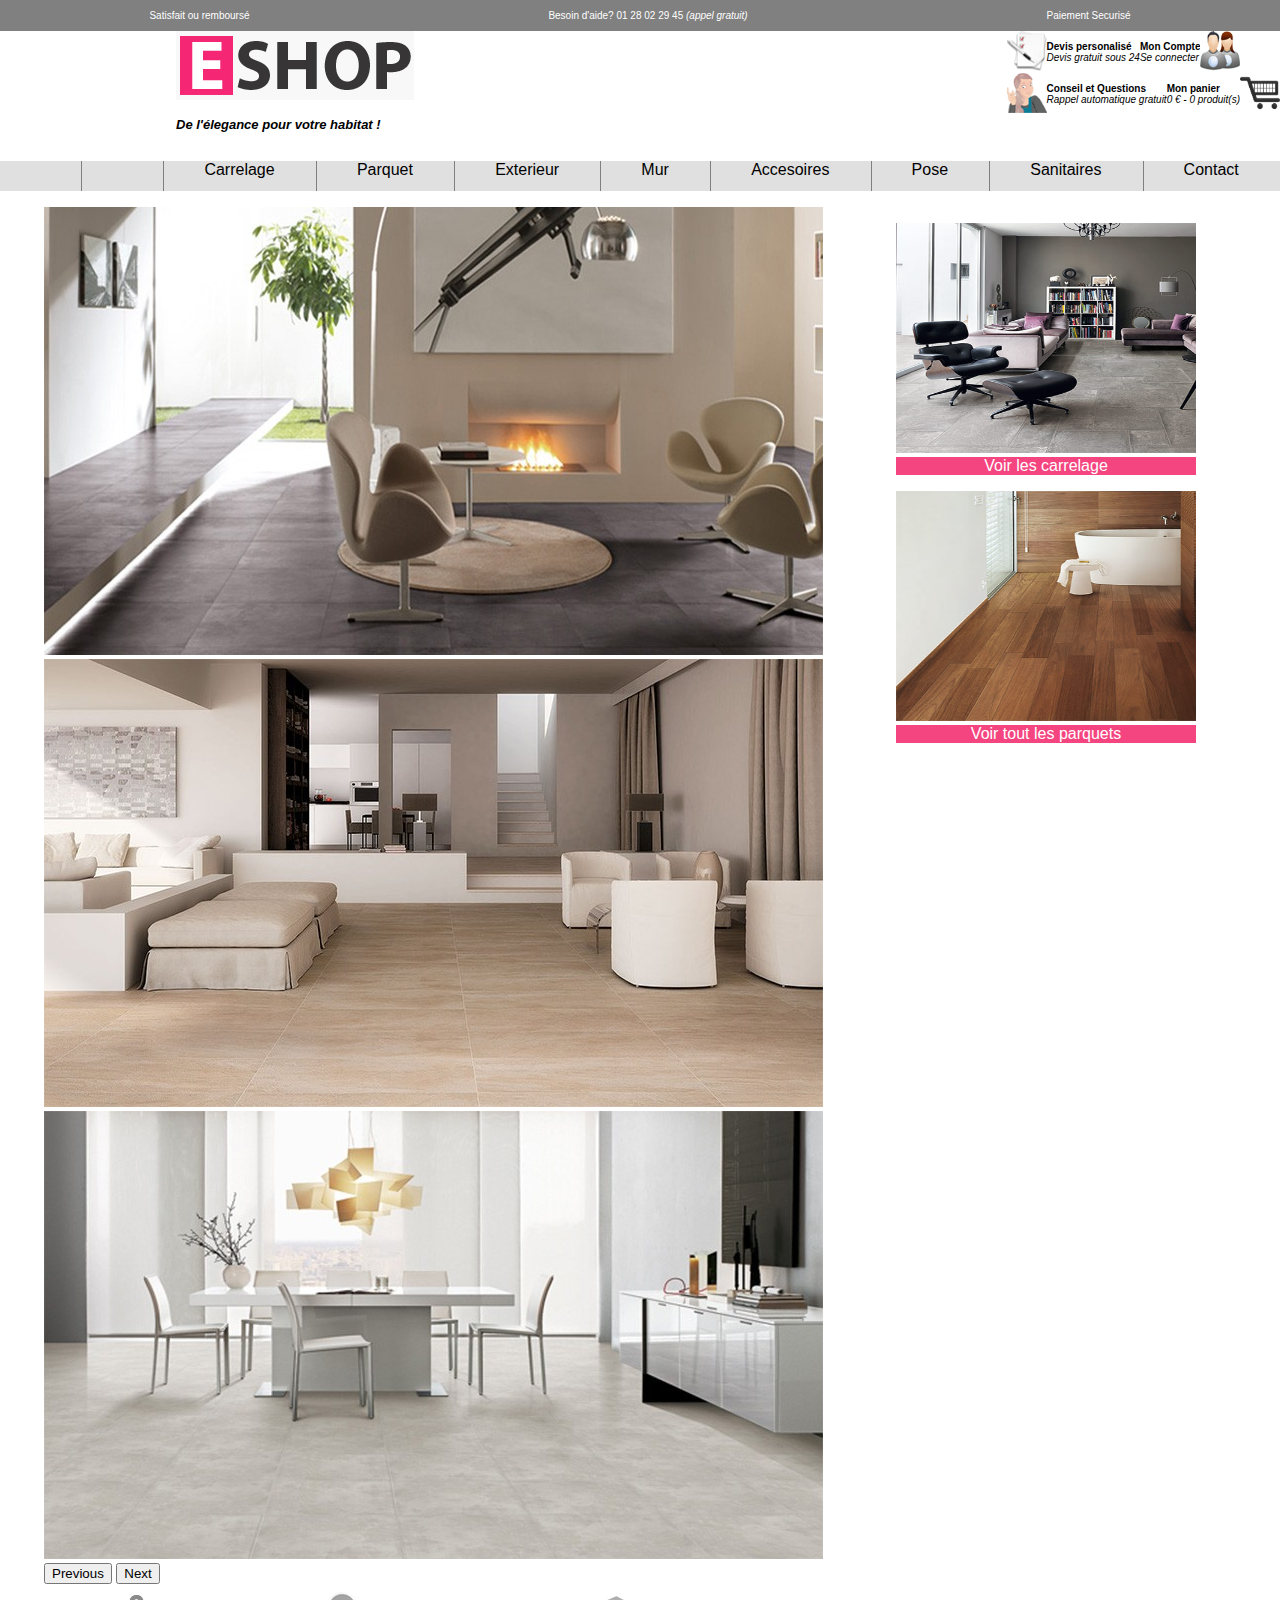
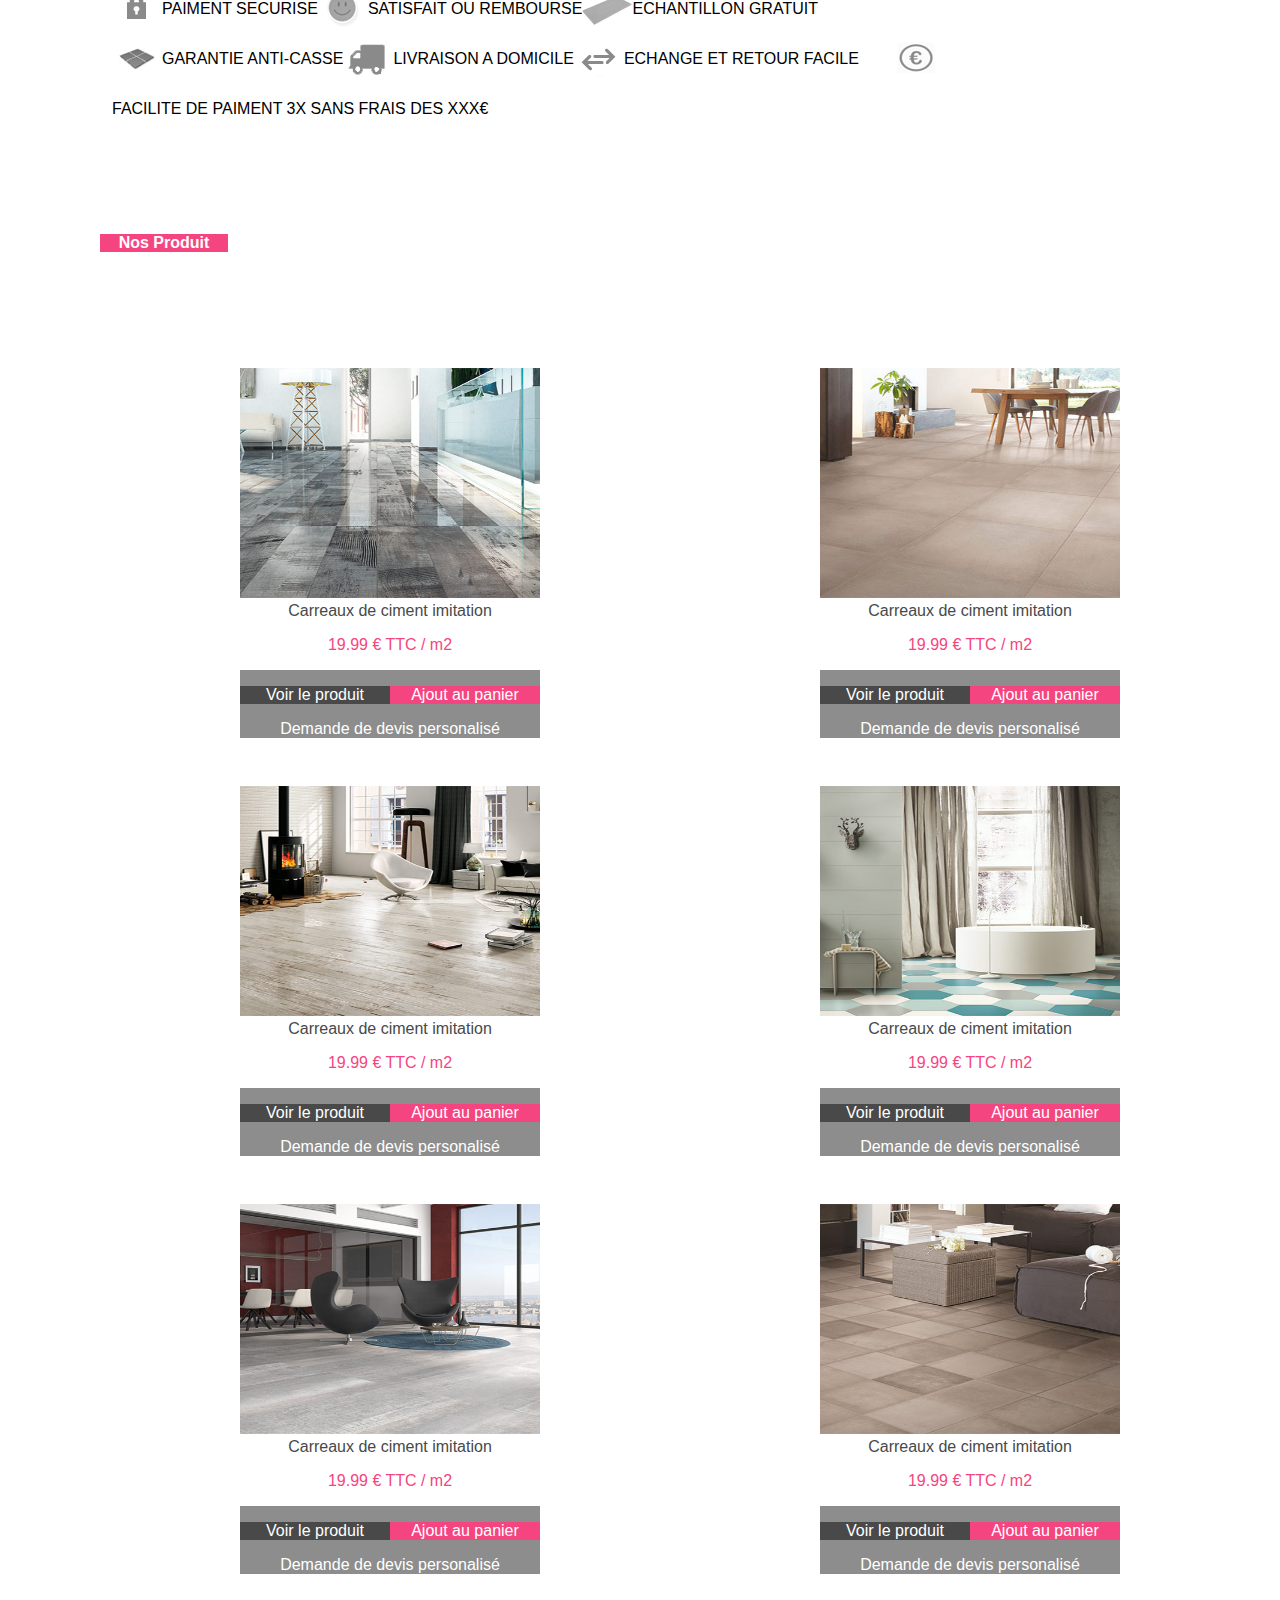
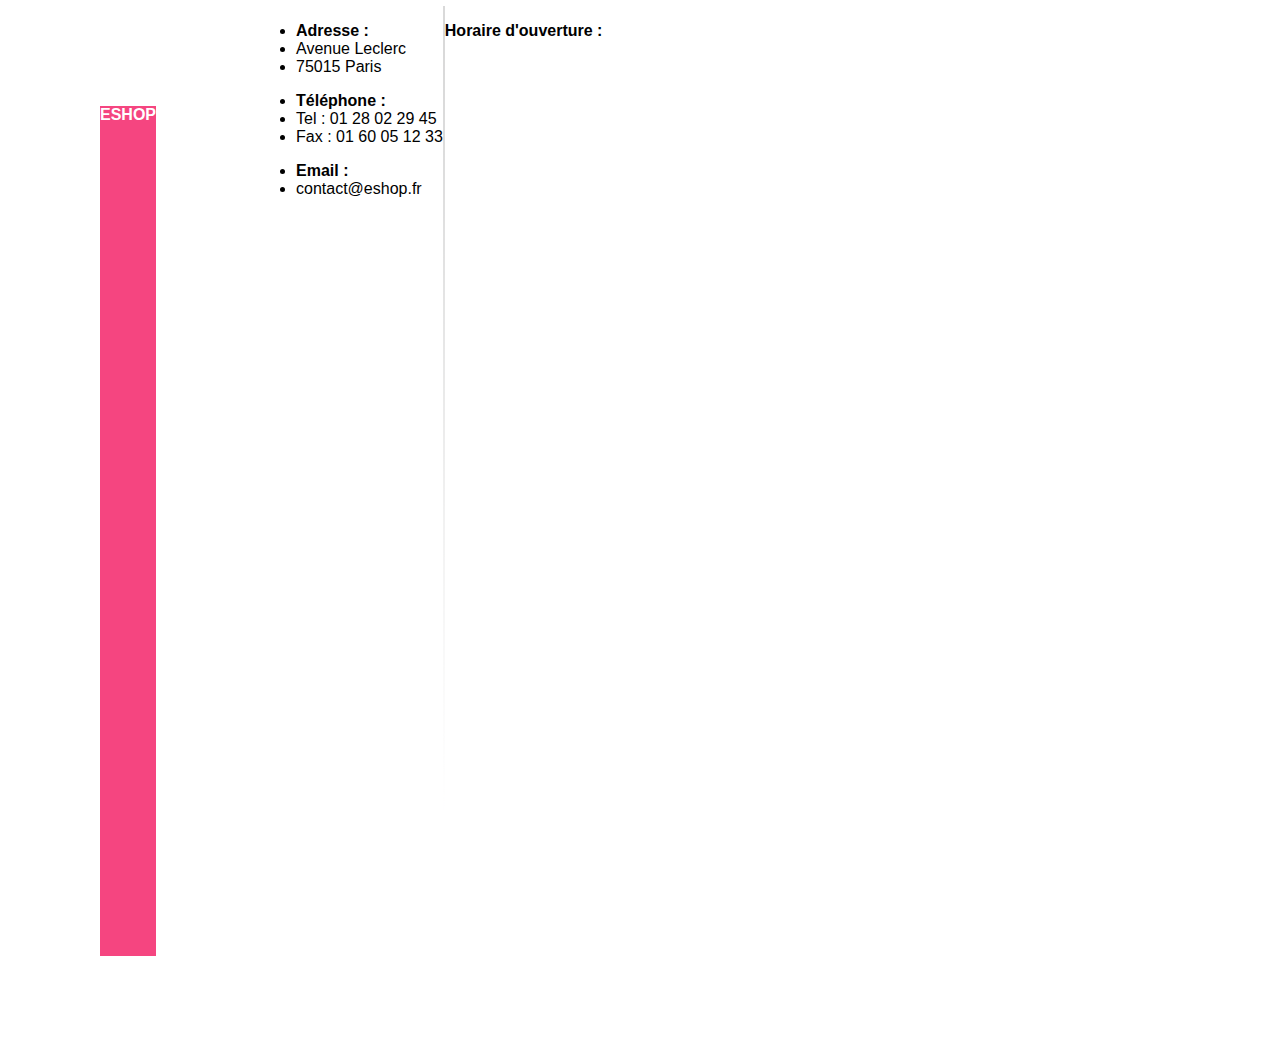
==== tp4 abdelk/index.html @ 368fa687 "ok" ====
<!DOCTYPE html>
<html lang='fr'>

<head>
    <meta charset='UTF-8'>
    <meta http-equiv='X-UA-Compatible' content='ie=edge'>
    <meta name='viewport' content='width=device-width, initial-scale=1.0'>
    <meta name='description' content=''>
    <meta name='author' content='10Akd17'>
    <meta name='keywords' content=', , , , mot1, mot2, serie de mots'>
    <title>TP - E-SHOP</title>
    <link rel="stylesheet" href="https://cdnjs.cloudflare.com/ajax/libs/font-awesome/6.0.0-beta3/css/all.min.css"
        integrity="sha512-Fo3rlrZj/k7ujTnHg4CGR2D7kSs0v4LLanw2qksYuRlEzO+tcaEPQogQ0KaoGN26/zrn20ImR1DfuLWnOo7aBA=="
        crossorigin="anonymous" referrerpolicy="no-referrer" />
    <link href="https://cdn.jsdelivr.net/npm/bootstrap@5.1.3/dist/css/bootstrap.min.css" rel="stylesheet"
        integrity="sha384-1BmE4kWBq78iYhFldvKuhfTAU6auU8tT94WrHftjDbrCEXSU1oBoqyl2QvZ6jIW3" crossorigin="anonymous">
    <link rel='stylesheet' href='css/style.css'>


</head>



<body>

    <div class="top">
        <p>Satisfait ou remboursé</p>
        <p>Besoin d'aide? <i class="fas fa-phone-alt"></i> 01 28 02 29 45 <em>(appel gratuit)</em></p>
        <p>Paiement Securisé</p>
    </div>

    <header>

        <div class="haut">
            <img src="img/logo3.png" alt="">
            <p><strong> De l'élegance pour votre habitat !</strong></p>
        </div>


        <div class="haut">
            <section>
                <img src="img/devis.png" alt="Logo devis">
                <p> <strong> Devis personalisé</strong> <br>
                    <em> Devis gratuit sous 24</em>
                </p>

                <p> <strong> Mon Compte</strong> <br>
                    <em> Se connecter</em>
                </p>
                <img src="img/compte1.png" alt="Logo compte">
                <div class="clear"></div>
                <img src="img/conseils.png" alt="Logo conseil">
                <p> <strong> Conseil et Questions</strong> <br>
                    <em>Rappel automatique gratuit</em>
                </p>

                <p> <strong>Mon panier</strong> <br>
                    <em>0 € - 0 produit(s)</em>
                </p>
                <img src="img/panier.png" alt="Logo panier">
            </section>
        </div>
    </header>

    <nav>
        <ul>
            <li><a href="#home"></a><i class="fas fa-home"></i></li>
            <li><a href="#carrelage"></a>Carrelage</li>
            <li><a href="#parquet"></a>Parquet</li>
            <li><a href="#exterieur"></a>Exterieur</li>
            <li><a href="#mur"></a>Mur</li>
            <li><a href="#accessoires"></a>Accesoires</li>
            <li><a href="#pose"></a>Pose</li>
            <li><a href="#sanitaire"></a>Sanitaires</li>
            <li><a href="#contact"></a>Contact</li>
        </ul>
    </nav>

    <main>
        <section id="home">
            <div class="carrousel">
                <div id="carouselExampleControls" class="carousel slide" data-bs-ride="carousel">
                    <div class="carousel-inner">
                        <div class="carousel-item active">
                            <img src="img/slider1.jpg" class="d-block w-100" alt="...">
                        </div>
                        <div class="carousel-item">
                            <img src="img/slider2.jpg" class="d-block w-100" alt="...">
                        </div>
                        <div class="carousel-item">
                            <img src="img/slider3.jpg" class="d-block w-100" alt="...">
                        </div>
                    </div>
                    <button class="carousel-control-prev" type="button" data-bs-target="#carouselExampleControls"
                        data-bs-slide="prev">
                        <span class="carousel-control-prev-icon" aria-hidden="true"></span>
                        <span class="visually-hidden">Previous</span>
                    </button>
                    <button class="carousel-control-next" type="button" data-bs-target="#carouselExampleControls"
                        data-bs-slide="next">
                        <span class="carousel-control-next-icon" aria-hidden="true"></span>
                        <span class="visually-hidden">Next</span>
                    </button>
                </div>
            </div>
            <div class="home2">
                <figure>
                    <img src="img/carrelage3.jpg" alt="">
                    <figcaption> Voir les carrelage</figcaption>
                </figure>

                <figure>

                    <img src="img/carrelage13.jpg" alt="">
                    <figcaption> Voir tout les parquets</figcaption>
                </figure>

            </div>
        </section>



        <section class="zoneInstruction">

            <img src="img/icons_centre_de_la_page/cadena.png" alt="paiment securisé">
            <p>PAIMENT SECURISE</p>
            <img src="img/icons_centre_de_la_page/smile.png" alt="satisfait ou remboursé">
            <p>SATISFAIT OU REMBOURSE</p>
            <img src="img/icons_centre_de_la_page/echantillon.png" alt="echantillon gratuit">
            <p>ECHANTILLON GRATUIT</p>
            <div class="clear"></div>
            <img src="img/icons_centre_de_la_page/anticasse.png" alt="garantie anticasse">
            <p>GARANTIE ANTI-CASSE</p>
            <img src="img/icons_centre_de_la_page/camion.png" alt="livraison a domicile">
            <p>LIVRAISON A DOMICILE</p>
            <img src="img/icons_centre_de_la_page/echange2.png" alt="echange et retour facile">
            <p>ECHANGE ET RETOUR FACILE</p>
            <img src="img/icons_centre_de_la_page/eur.png" alt="facilite de paiment 3x sans frais des xxx€">
            <p>FACILITE DE PAIMENT 3X SANS FRAIS DES XXX€</p>
            <div class="clear"></div>
        </section>

        <section class="produit">

            <h4>Nos Produit</h4>
            <div class="produit1">

                <figure>

                    <img src="img/carrelage12.jpg" alt="produit carrelage">
                    <figcaption>Carreaux de ciment imitation <br>
                        <p> 19.99 € TTC / m2 </p>
                    </figcaption>
                    <p> <i class="fas fa-search"></i> Voir le produit</p>
                    <p><i class="fas fa-shopping-cart"></i>Ajout au panier</p>
                    <p>Demande de devis personalisé</p>

                </figure>

                <figure>

                    <img src="img/carrelage2.jpg" alt="produit carrelage">
                    <figcaption>Carreaux de ciment imitation <br>
                        <p> 19.99 € TTC / m2 </p>
                    </figcaption>
                    <p> <i class="fas fa-search"></i> Voir le produit</p>
                    <p><i class="fas fa-shopping-cart"></i>Ajout au panier</p>
                    <p>Demande de devis personalisé</p>

                </figure>


                <figure>

                    <img src="img/carrelage11.jpg" alt="produit carrelage">
                    <figcaption>Carreaux de ciment imitation <br>
                        <p> 19.99 € TTC / m2 </p>
                    </figcaption>
                    <p> <i class="fas fa-search"></i> Voir le produit</p>
                    <p><i class="fas fa-shopping-cart"></i>Ajout au panier</p>
                    <p>Demande de devis personalisé</p>

                </figure>

                <figure>

                    <img src="img/carrelage9.jpg" alt="produit carrelage">
                    <figcaption>Carreaux de ciment imitation <br>
                        <p> 19.99 € TTC / m2 </p>
                    </figcaption>
                    <p> <i class="fas fa-search"></i> Voir le produit</p>
                    <p><i class="fas fa-shopping-cart"></i>Ajout au panier</p>
                    <p>Demande de devis personalisé</p>

                </figure>

                <figure>

                    <img src="img/carrelage10.jpg" alt="produit carrelage">
                    <figcaption>Carreaux de ciment imitation <br>
                        <p> 19.99 € TTC / m2 </p>
                    </figcaption>
                    <p> <i class="fas fa-search"></i> Voir le produit</p>
                    <p><i class="fas fa-shopping-cart"></i>Ajout au panier</p>
                    <p>Demande de devis personalisé</p>

                </figure>


                <figure>

                    <img src="img/carrelage1.jpg" alt="produit carrelage">
                    <figcaption>Carreaux de ciment imitation <br>
                        <p> 19.99 € TTC / m2 </p>
                    </figcaption>
                    <p> <i class="fas fa-search"></i> Voir le produit</p>
                    <p><i class="fas fa-shopping-cart"></i>Ajout au panier</p>
                    <p>Demande de devis personalisé</p>

                </figure>
        </section>




        <section class="aproposdenous">

        <h4>ESHOP</h4>
            <div class="contact">
                <ul>
                    <li><strong> Adresse :</strong></li>
                    <li>Avenue Leclerc</li>
                    <li>75015 Paris</li>
                </ul>

                <ul>
                    <li><strong> Téléphone :</strong></li>
                    <li>Tel : 01 28 02 29 45</li>
                    <li>Fax : 01 60 05 12 33</li>
                </ul>

                <ul>
                    <li><strong> Email :</strong></li>
                    <li>contact@eshop.fr</li>
                </ul>
            </div>
            <img src="img/fond.png" alt="">

            <img src="" alt="">
            <p> <strong>Horaire d'ouverture :</strong> </p>

        </section>





    </main>



    <script src="https://cdn.jsdelivr.net/npm/bootstrap@5.1.3/dist/js/bootstrap.bundle.min.js"
        integrity="sha384-ka7Sk0Gln4gmtz2MlQnikT1wXgYsOg+OMhuP+IlRH9sENBO0LRn5q+8nbTov4+1p"
        crossorigin="anonymous"></script>
</body>

</html>
---- tp4 abdelk/css/style.css ----
body{
    margin: 0 auto;
    font-family: Arial, Helvetica, sans-serif;
}
.top{
    display: flex;
    justify-content: space-around;
    background-color: gray;
    font-family: Arial, Helvetica, sans-serif;
    font-size: 10px;
    color: white;
}

/************************* DEBUT DU HEADER *************************/

header{
    display: flex;
    justify-content: space-between;
}
header .haut:first-of-type{
margin-left: 11em;
}
header .haut:first-of-type p{
    font-family: Arial, Helvetica, sans-serif;
    font-size: 13px;
    font-style: italic;
    
}

header .haut:nth-child(2){
display: flex;
justify-content: flex-end;
font-size: 10px;
font-family: Arial, Helvetica, sans-serif;
}

header .haut:nth-child(2) section p{
float: left;
}
header .haut:nth-child(2) section img{
    float: left;
    width: 40px;
    height: 40px;
}
/**************************** FIN DU HEADER **************************/


/**************************** DEBUT BAR DE NAVGATION **************************/

nav ul{
    display: flex;
    justify-content: space-evenly;list-style: none;
    background-color: rgb(224, 224, 224);
}

nav ul li {
    /* display: inline-block;
    word-spacing: 10px; */
    border-left: 1px solid gray ;

    height: 30px;
    
}

nav ul li a{
    text-align: center;
    padding: 20px;
}

nav ul li a i{
    border: none;
}

/**************************** FIN BAR DE NAVIGATION **************************/


/**************************** DEBUT DU MAIN **************************/

#home{
    display: flex;
    justify-content: space-evenly;
}
.carrousel{
    width: 60%;
}

.home2 figcaption{
    background-color: rgb(245, 69, 128);
    color: white; 
    text-align: center;
}
.home2 img{
    height: 230px;
    width: 300px;
}

/******* fin du carrousel et des 2 image qui le suivent ********/


/******* debut de la suite ********/

/******* zoneInstruction********/

.zoneInstruction{
margin-left: 7em;
}
.zoneInstruction p,
.zoneInstruction img{
    float: left;
}
.zoneInstruction img:nth-of-type(7){
    margin-left: 2em;
}


/******* fin zoneInstruction ********/


/******* Produits ********/

.produit1{
    display: flex;
    justify-content: center;
    justify-content: space-evenly;
    flex-wrap:wrap;


}
.produit h4{
    background-color: rgb(245, 69, 128);
    color: white;
    width: 10%;
    margin: 100px;
    text-align: center;
}

.produit1 figure p{
    background-color: gray;
}


.produit1 figcaption{
    background-color: rgb(255, 255, 255);
    color: rgb(73, 73, 73); 
    text-align: center;
}

.produit1 figure figcaption p{
    background-color: white;
    color:rgb(245, 69, 128) ;
    width: 100%;
}

.produit1 figure p:nth-child(3){
    width: 50%;
    background-color: rgb(73, 73, 73);
    color: white;
    text-align: center;
    float: left;
}
.produit1 figure p:nth-child(3) i{
    color:rgb(245, 69, 128) ;

}
.produit1 figure p:nth-of-type(2){
    width: 50%;
    background-color: rgb(245, 69, 128);
    color: white;
    text-align: center;
    float: left;

}
.produit1 figure p:nth-child(5){
    background-color: rgb(141, 141, 141);
    color: white;
    text-align: center;
}

.produit1 figure img{
    height: 230px;
    width: 300px;
}

.produit1 figure{
    padding-left:5em ;
}

/******* fin Produit ********/

/******* Aproposdenous ********/

.aproposdenous{
    display: flex;

}

.aproposdenous h4{
    background-color: rgb(245, 69, 128);
    color: white;
    margin: 100px;
    text-align: center;
}











.clear{
    clear: both;
}
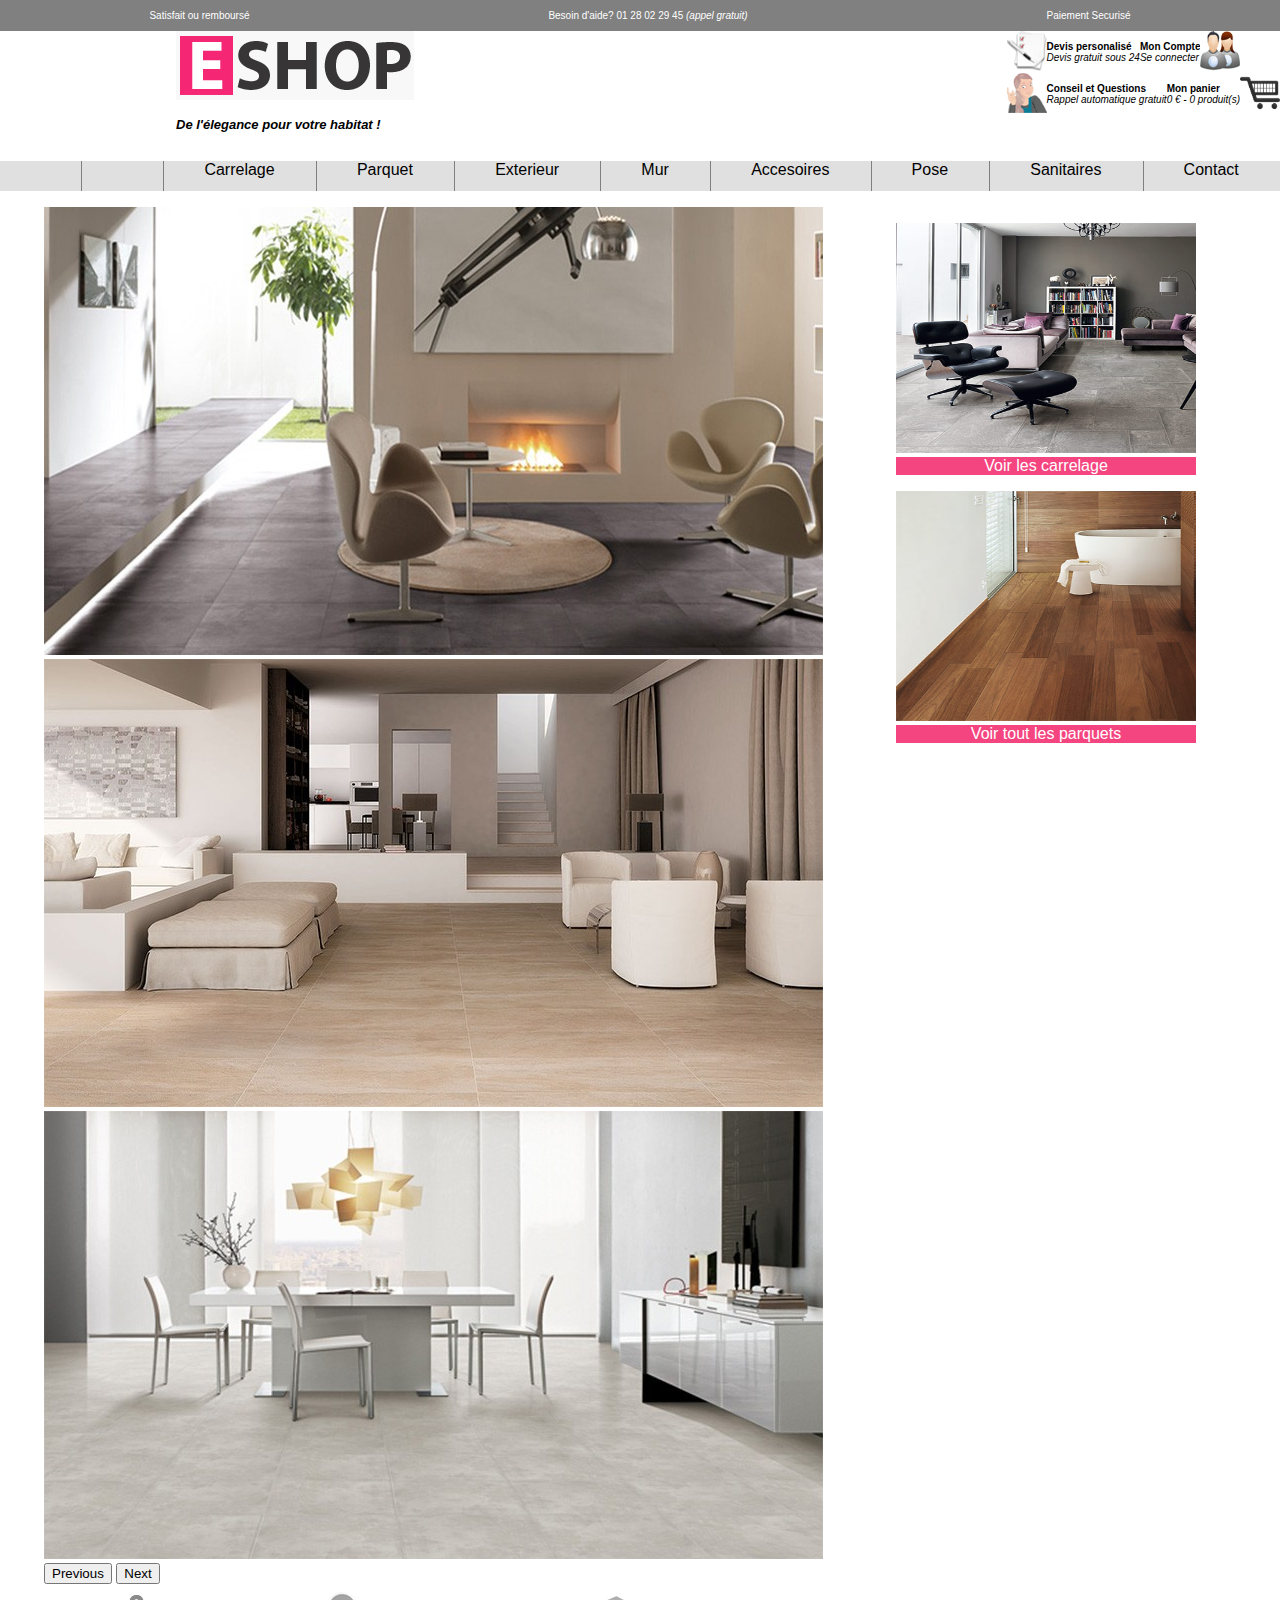
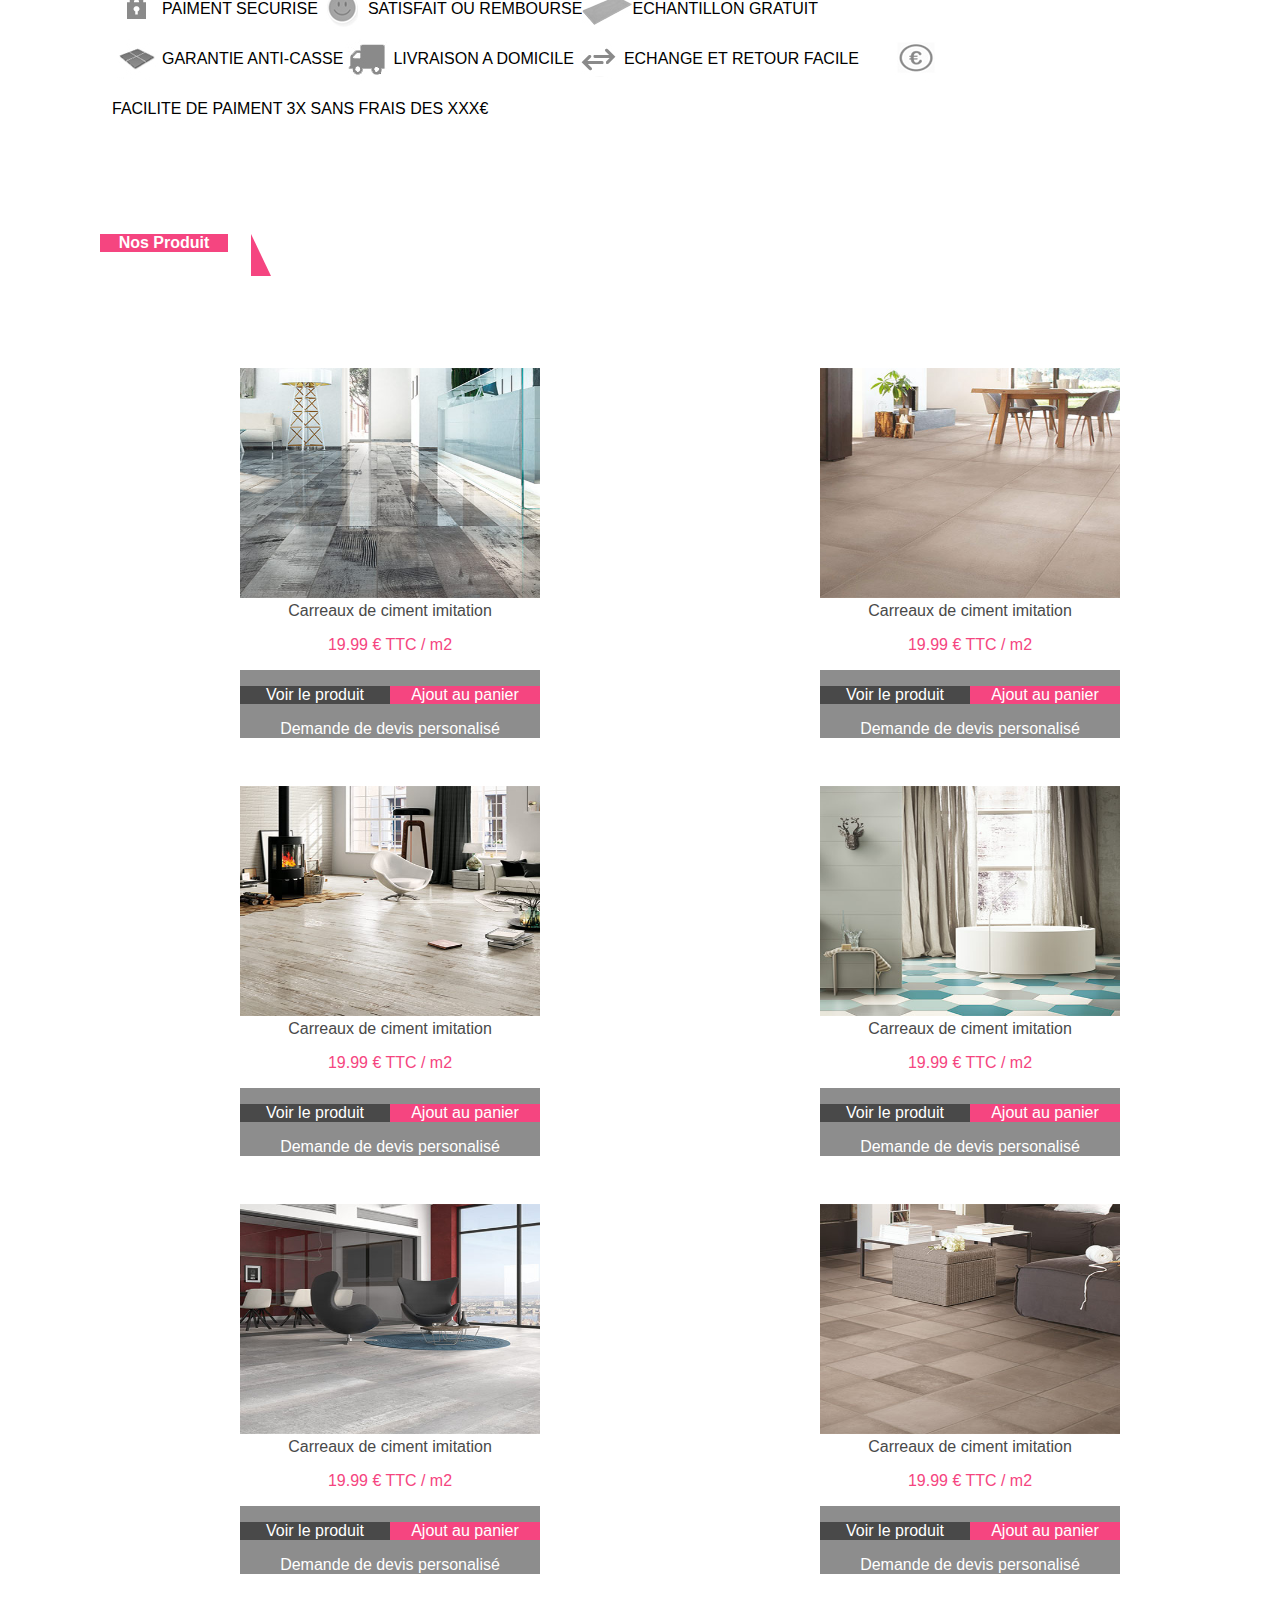
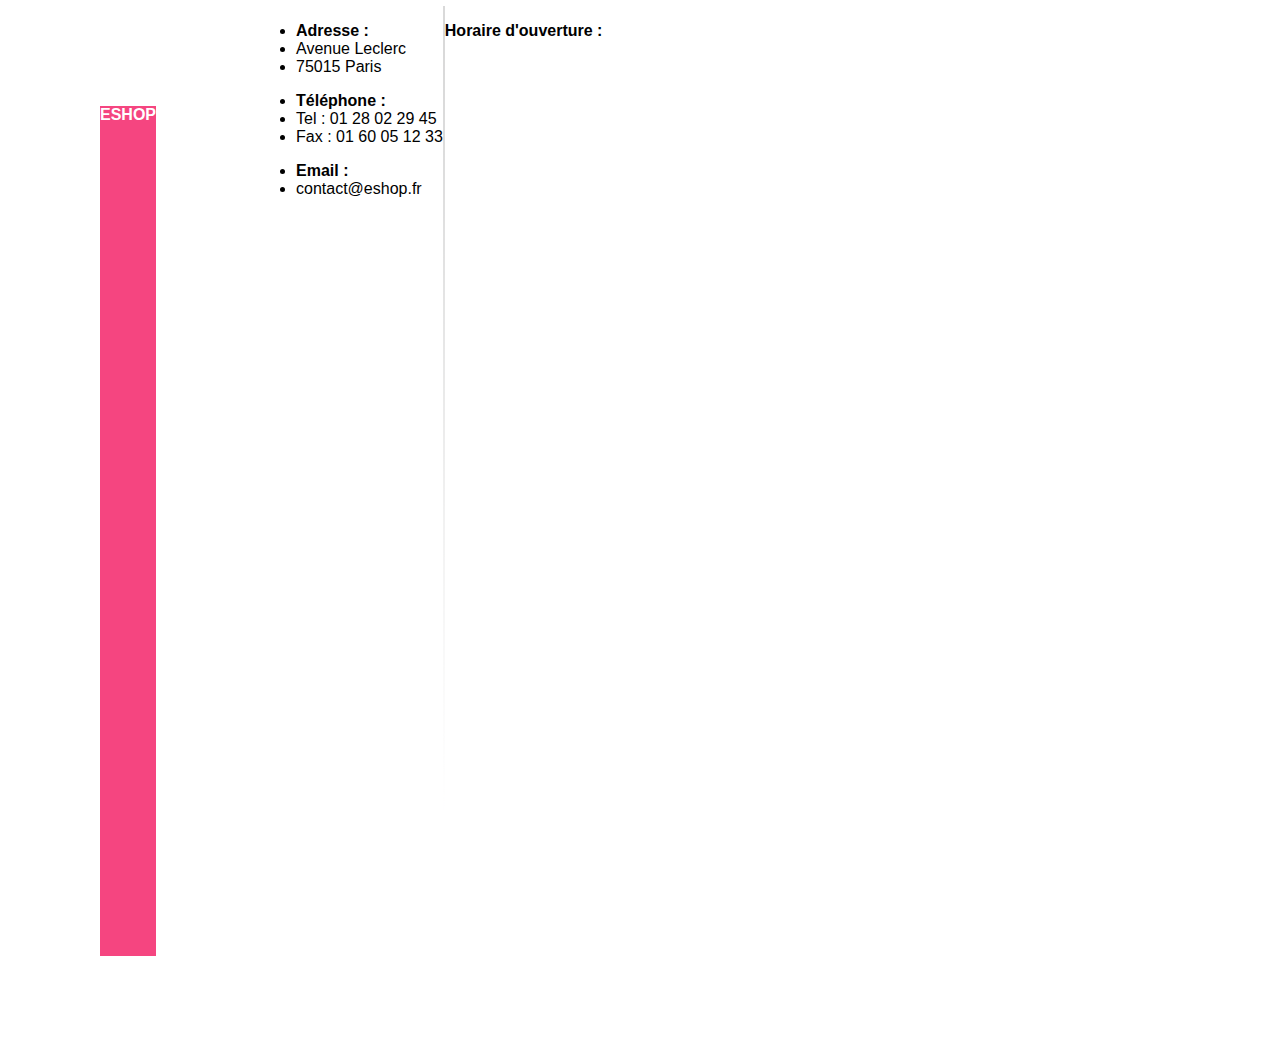
==== commit 96b175da: "ok" ====
--- a/tp4 abdelk/index.html
+++ b/tp4 abdelk/index.html
@@ -141,8 +141,9 @@
         </section>
 
         <section class="produit">
-
+<div id="triangle-code"></div>
             <h4>Nos Produit</h4>
+            
             <div class="produit1">
 
                 <figure>
--- a/tp4 abdelk/css/style.css
+++ b/tp4 abdelk/css/style.css
@@ -202,6 +202,16 @@
 }
 
 
+#triangle-code{
+    display : inline-block;
+    height : 0;
+    width : 0;
+    border-right : 20px solid transparent;
+    border-bottom : 42px solid rgb(245, 69, 128);
+    position: absolute;
+    left: 251px;
+   }
+
 
 
 
